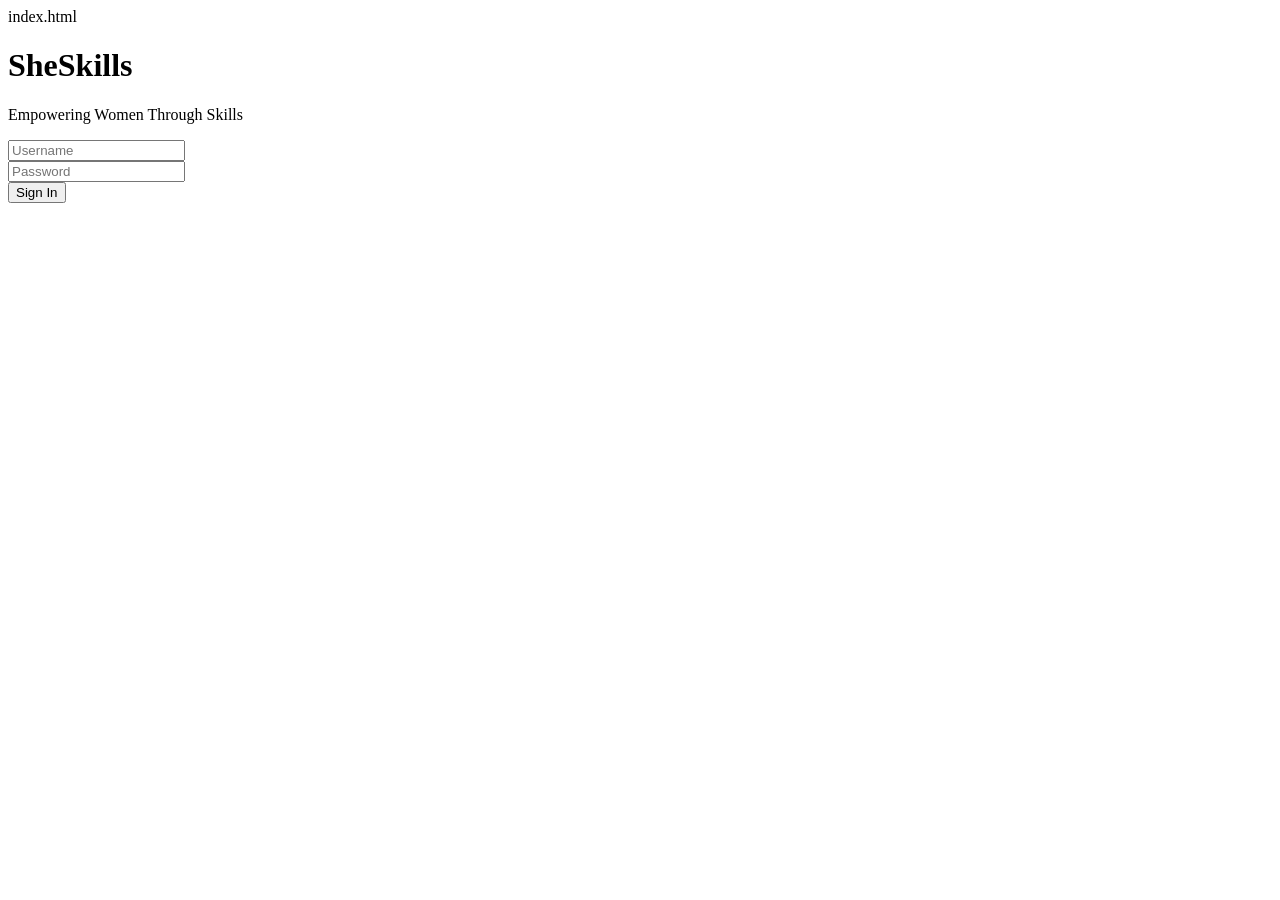
==== index.html @ bc89b7f5 "index" ====
index.html

<!DOCTYPE html>
<html>
<head>

<title>SheSkills Login</title>

<link rel="stylesheet" href="index.css">

</head>

<body>

<div class="container">

<div class="login-card">

<h1>SheSkills</h1>
<p class="subtitle">Empowering Women Through Skills</p>

<form id="loginForm">

<div class="input-group">
<input type="text" placeholder="Username" required>
</div>

<div class="input-group">
<input type="password" id="password" placeholder="Password" required>
</div>

<button class="login-btn">Sign In</button>

</form>

</div>

</div>

<script>

document.getElementById("loginForm").addEventListener("submit", function(event){

event.preventDefault()

window.location.href="dashboard.html"

})

</script>

</body>
</html>
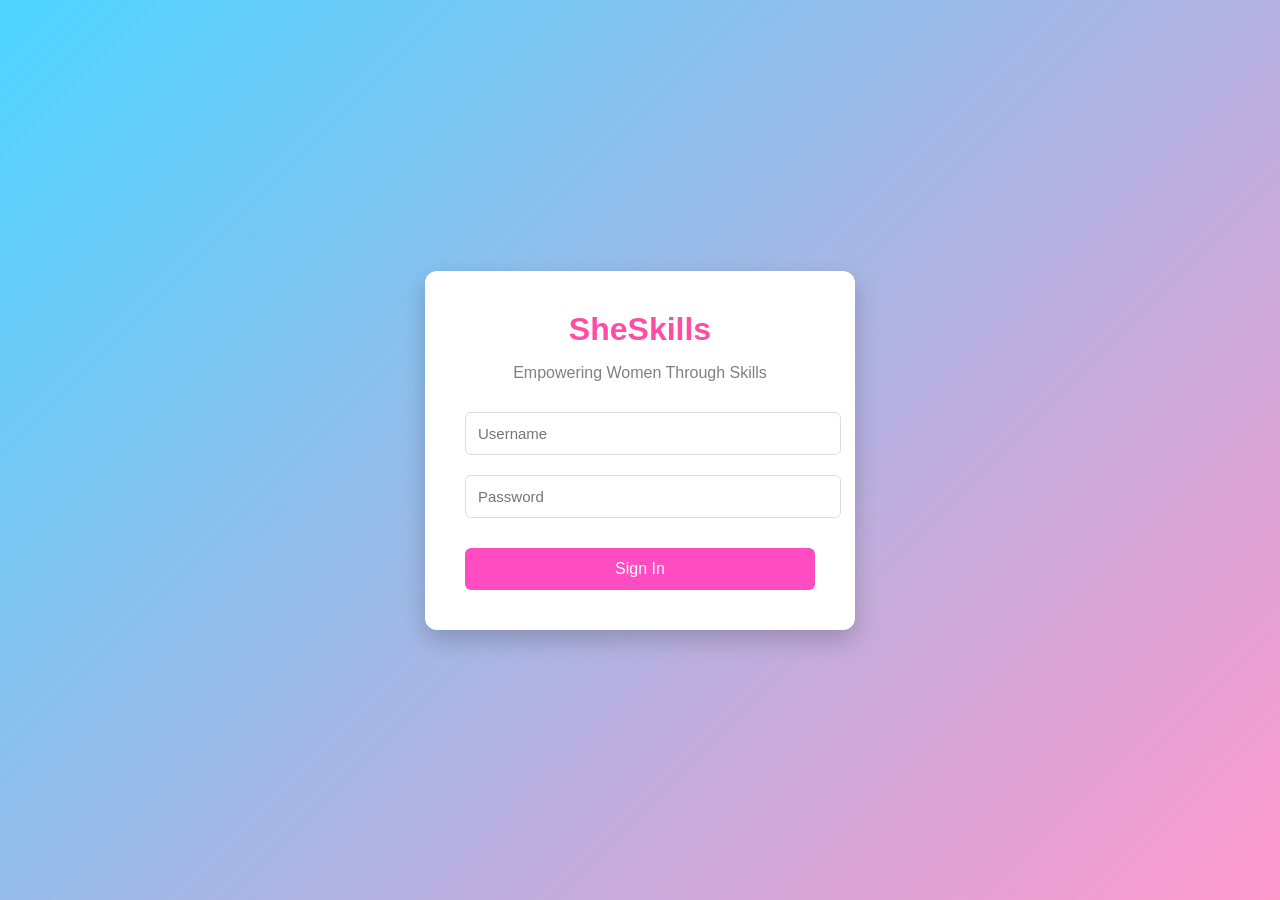
==== commit 82c0c212: "Add files via upload" ====
--- a/index.html
+++ b/index.html
@@ -1,53 +1,51 @@
-index.html
-
-<!DOCTYPE html>
-<html>
-<head>
-
-<title>SheSkills Login</title>
-
-<link rel="stylesheet" href="index.css">
-
-</head>
-
-<body>
-
-<div class="container">
-
-<div class="login-card">
-
-<h1>SheSkills</h1>
-<p class="subtitle">Empowering Women Through Skills</p>
-
-<form id="loginForm">
-
-<div class="input-group">
-<input type="text" placeholder="Username" required>
-</div>
-
-<div class="input-group">
-<input type="password" id="password" placeholder="Password" required>
-</div>
-
-<button class="login-btn">Sign In</button>
-
-</form>
-
-</div>
-
-</div>
-
-<script>
-
-document.getElementById("loginForm").addEventListener("submit", function(event){
-
-event.preventDefault()
-
-window.location.href="dashboard.html"
-
-})
-
-</script>
-
-</body>
-</html>
+<!DOCTYPE html>
+<html>
+<head>
+
+<title>SheSkills Login</title>
+
+<link rel="stylesheet" href="index.css">
+
+</head>
+
+<body>
+
+<div class="container">
+
+<div class="login-card">
+
+<h1>SheSkills</h1>
+<p class="subtitle">Empowering Women Through Skills</p>
+
+<form id="loginForm">
+
+<div class="input-group">
+<input type="text" placeholder="Username" required>
+</div>
+
+<div class="input-group">
+<input type="password" id="password" placeholder="Password" required>
+</div>
+
+<button class="login-btn">Sign In</button>
+
+</form>
+
+</div>
+
+</div>
+
+<script>
+
+document.getElementById("loginForm").addEventListener("submit", function(event){
+
+event.preventDefault()
+
+window.location.href="dashboard.html"
+
+})
+
+</script>
+
+</body>
+</html>
--- a/index.css
+++ b/index.css
@@ -0,0 +1,143 @@
+body{
+
+margin:0;
+font-family:Arial, sans-serif;
+
+height:100vh;
+
+display:flex;
+justify-content:center;
+align-items:center;
+
+background:linear-gradient(135deg,#4dd5ff,#ff99cc);
+
+}
+
+.container{
+
+width:100%;
+display:flex;
+justify-content:center;
+align-items:center;
+
+}
+
+.login-card{
+
+background:white;
+
+padding:40px;
+
+width:350px;
+
+border-radius:12px;
+
+box-shadow:0 10px 25px rgba(0,0,0,0.2);
+
+text-align:center;
+
+}
+
+h1{
+
+margin:0;
+color:#ff4da6;
+
+}
+
+.subtitle{
+
+color:gray;
+margin-bottom:30px;
+
+}
+
+.input-group{
+
+position:relative;
+margin-bottom:20px;
+
+}
+
+.input-group input{
+
+width:100%;
+
+padding:12px;
+
+border:1px solid #ddd;
+
+border-radius:6px;
+
+font-size:15px;
+
+}
+
+.toggle{
+
+position:absolute;
+
+right:10px;
+top:10px;
+
+cursor:pointer;
+
+}
+
+.login-btn{
+
+width:100%;
+
+padding:12px;
+
+background:#ff4dc1;
+
+color:white;
+
+border:none;
+
+border-radius:6px;
+
+font-size:16px;
+
+cursor:pointer;
+
+margin-top:10px;
+
+}
+
+.login-btn:hover{
+
+background:#ff0090;
+
+}
+
+.extra{
+
+margin-top:15px;
+
+font-size:14px;
+
+color:#555;
+
+}
+
+.links{
+
+margin-top:20px;
+
+display:flex;
+
+justify-content:space-between;
+
+}
+
+.links a{
+
+text-decoration:none;
+
+color:#0073b1;
+
+font-size:14px;
+
+}
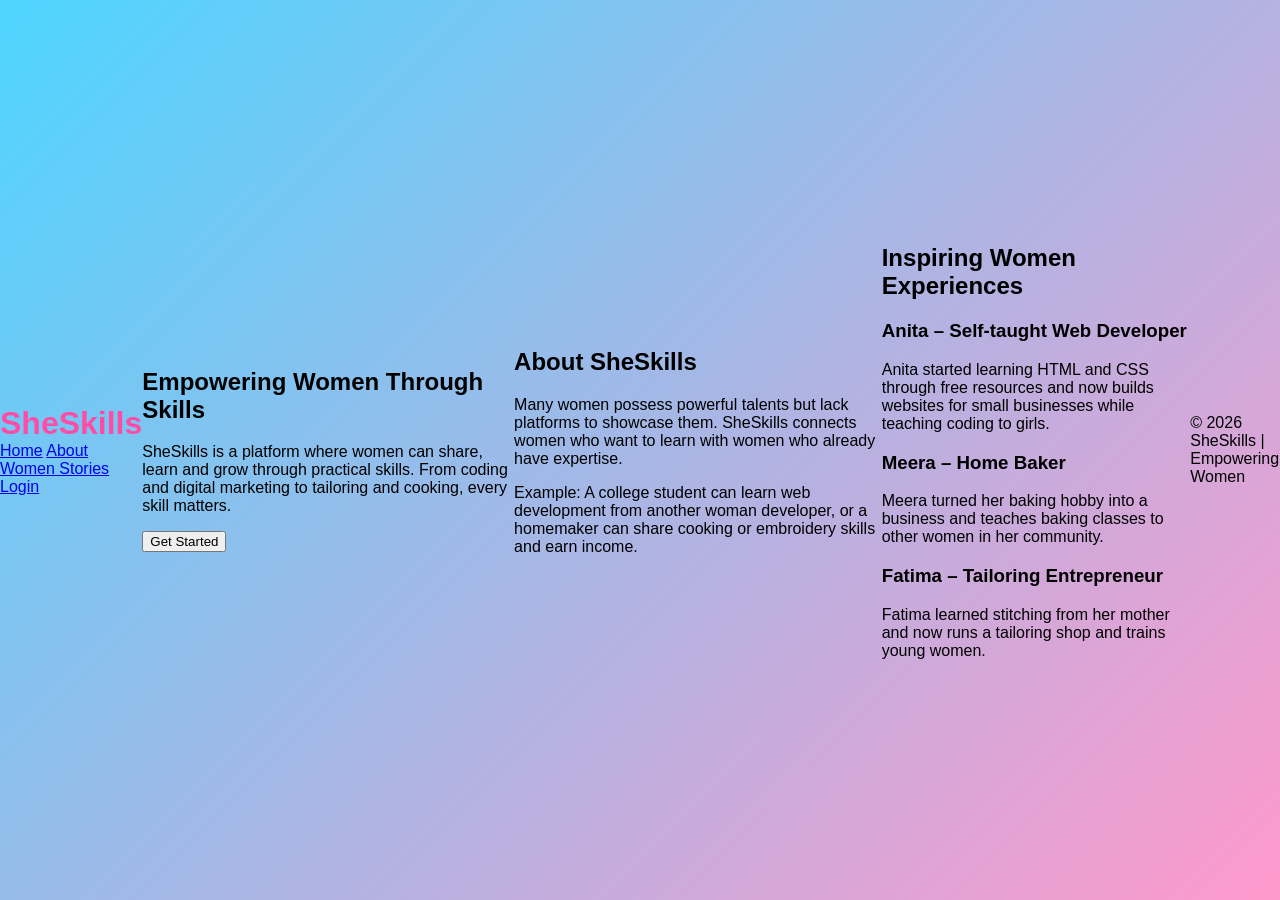
==== commit f3e9d68d: "Update and rename home.html to index.html" ====
--- a/index.html
+++ b/index.html
@@ -2,7 +2,7 @@
 <html>
 <head>
 
-<title>SheSkills Login</title>
+<title>SheSkills</title>
 
 <link rel="stylesheet" href="index.css">
 
@@ -10,42 +10,103 @@
 
 <body>
 
-<div class="container">
-
-<div class="login-card">
+<header>
 
 <h1>SheSkills</h1>
-<p class="subtitle">Empowering Women Through Skills</p>
 
-<form id="loginForm">
+<nav>
+<a href="home.html">Home</a>
+<a href="#about">About</a>
+<a href="#stories">Women Stories</a>
 
-<div class="input-group">
-<input type="text" placeholder="Username" required>
-</div>
+<!-- LOGIN LINK -->
+<a href="login.html">Login</a>
 
-<div class="input-group">
-<input type="password" id="password" placeholder="Password" required>
-</div>
+</nav>
 
-<button class="login-btn">Sign In</button>
+</header>
 
-</form>
+
+<section class="hero">
+
+<h2>Empowering Women Through Skills</h2>
+
+<p>
+SheSkills is a platform where women can share, learn and grow through practical skills.
+From coding and digital marketing to tailoring and cooking, every skill matters.
+</p>
+
+<a href="index.html">
+<button class="start-btn">Get Started</button>
+</a>
+
+</section>
+
+
+<section id="about" class="about">
+
+<h2>About SheSkills</h2>
+
+<p>
+Many women possess powerful talents but lack platforms to showcase them.
+SheSkills connects women who want to learn with women who already have expertise.
+</p>
+
+<p>
+Example: A college student can learn web development from another woman developer,
+or a homemaker can share cooking or embroidery skills and earn income.
+</p>
+
+</section>
+
+
+<section id="stories" class="stories">
+
+<h2>Inspiring Women Experiences</h2>
+
+<div class="story-card">
+
+<h3>Anita – Self-taught Web Developer</h3>
+
+<p>
+Anita started learning HTML and CSS through free resources and now builds
+websites for small businesses while teaching coding to girls.
+</p>
 
 </div>
 
+
+<div class="story-card">
+
+<h3>Meera – Home Baker</h3>
+
+<p>
+Meera turned her baking hobby into a business and teaches baking classes
+to other women in her community.
+</p>
+
 </div>
 
-<script>
 
-document.getElementById("loginForm").addEventListener("submit", function(event){
+<div class="story-card">
 
-event.preventDefault()
+<h3>Fatima – Tailoring Entrepreneur</h3>
 
-window.location.href="dashboard.html"
+<p>
+Fatima learned stitching from her mother and now runs a tailoring shop
+and trains young women.
+</p>
 
-})
+</div>
 
-</script>
+</section>
+
+
+<footer>
+
+<p>© 2026 SheSkills | Empowering Women</p>
+
+</footer>
 
 </body>
-</html>+</html>
